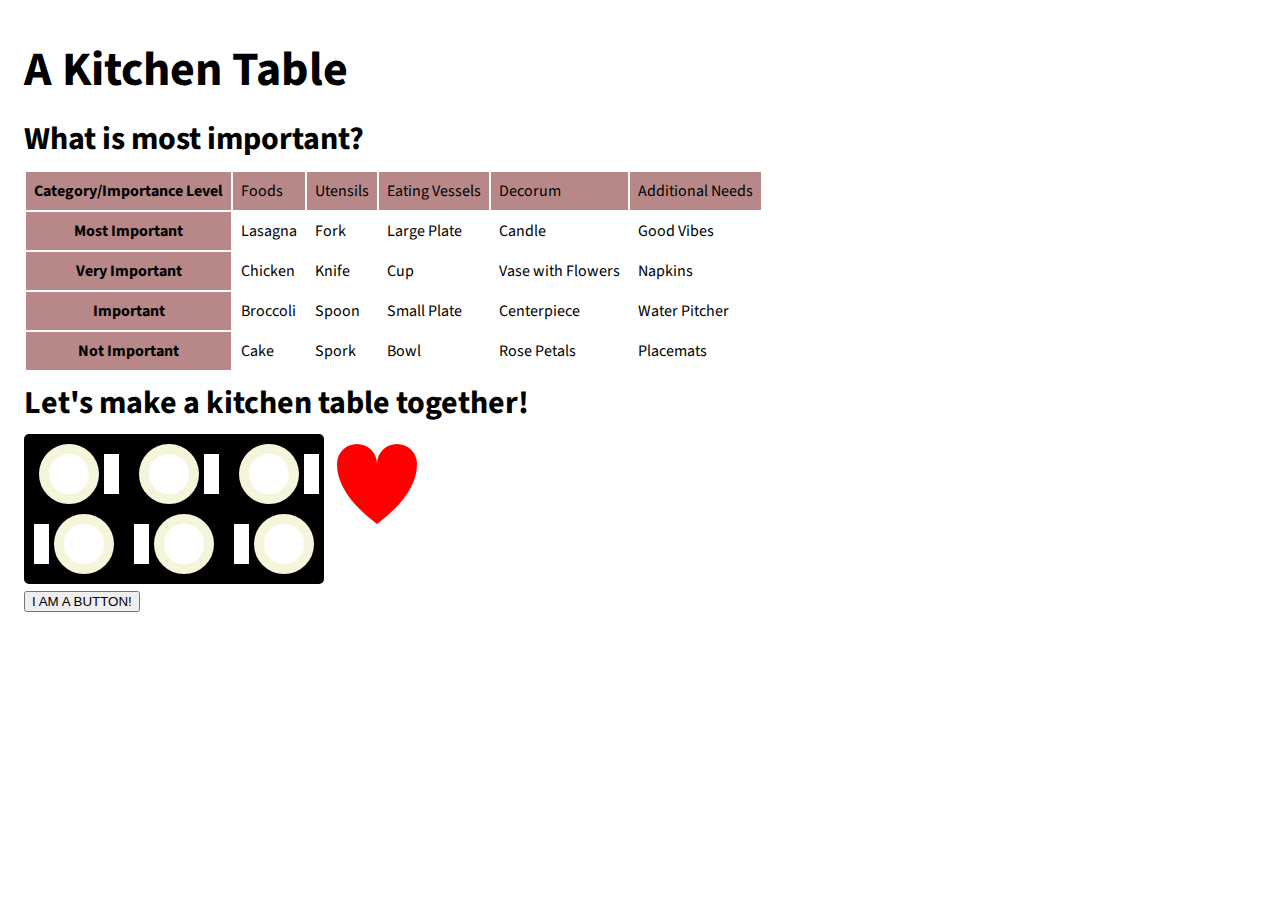
==== 1_2_basic_html/index.html @ 07c8841c "Tutorial 1.2 Completed" ====
<!-- - [ ] Make your own [HTML table](https://developer.mozilla.org/en-US/docs/Learn/HTML/Tables/Basics) with different data, either real or made up. For full credit, this table **must**:
  - [ ] have at least one more column than the sample code.
  - [ ] include a class name that is relevant to the table AND changes something about the style of a cell, cells, row, or rows.
- [ ] Add rectangles to your svg. For reference you should use the [MDN documentation](https://developer.mozilla.org/en-US/docs/Web/SVG/Element/rect) for svg rectangles.  
- [ ] Push these changes up to your forked repository. You should see your commit and any code changes in the github repo. Confirm that you see your changes in the deployed site. Follow the details outlined in the [deploy and submit below](#deploy--submit) to recieve credit.

**BONUS:**

- [ ] Add a path to your SVG. Use the [MDN documentation on paths](https://developer.mozilla.org/en-US/docs/Web/SVG/Element/path) to help you build a function to illustrate those paths. 
- [ ] Add an image to your page using [image tags](https://developer.mozilla.org/en-US/docs/Web/HTML/Element/img) (`<img />`). 
- [ ] Add a [button](https://developer.mozilla.org/en-US/docs/Web/HTML/Element/button) or [input](https://developer.mozilla.org/en-US/docs/Web/HTML/Element/input) to your page.  -->


<!DOCTYPE html>
<head>
  <meta charset="utf-8">
  <title>Creating a Beautiful Kitchen Table</title>
  <link rel="stylesheet" href="https://fonts.googleapis.com/css?family=Source+Sans+Pro">
  <link rel="stylesheet" href="./style.css">
</head>
<body>
  <h1>A Kitchen Table</h1>
  <h3>What is most important?</h3>
  <table>
    <tr class="topRow">
      <th>Category/Importance Level</th>
      <td>Foods</td>
      <td>Utensils</td>
      <td>Eating Vessels</td>
      <td>Decorum</td>
      <td>Additional Needs</td>
    </tr>
    <tr>
      <th>Most Important</th>
      <td>Lasagna</td>
      <td>Fork</td>
      <td>Large Plate</td>
      <td>Candle</td>
      <td>Good Vibes</td>
    </tr>
    <tr>
      <th>Very Important</th>
      <td>Chicken</td>
      <td>Knife</td>
      <td>Cup</td>
      <td>Vase with Flowers</td>
      <td>Napkins</td>
    </tr>
    <tr>
      <th>Important</th>
      <td>Broccoli</td>
      <td>Spoon</td>
      <td>Small Plate</td>
      <td>Centerpiece</td>
      <td>Water Pitcher</td>
    </tr>
    <tr>
      <th>Not Important</th>
      <td>Cake</td>
      <td>Spork</td>
      <td>Bowl</td>
      <td>Rose Petals</td>
      <td>Placemats</td>
    </tr>
  </table>
  <h3>Let's make a kitchen table together!</h3>
  <svg>
     <!-- Rounded corner rectangle -->
    <rect id="table" x="0" width="300" height="150" rx="5"/>
    <circle cx="45" cy="40" r="25" stroke="beige" stroke-width="10" fill="white"/>
    <circle cx="145" cy="40" r="25" stroke="beige" stroke-width="10" fill="white"/>
    <circle cx="245" cy="40" r="25" stroke="beige" stroke-width="10" fill="white"/>
    <circle cx="60" cy="110" r="25" stroke="beige" stroke-width="10" fill="white"/>
    <circle cx="160" cy="110" r="25" stroke="beige" stroke-width="10" fill="white"/>
    <circle cx="260" cy="110" r="25" stroke="beige" stroke-width="10" fill="white"/>
    <rect class="napkin" x="80" y="20" width="15" height="40" fill="white" />
    <rect class="napkin" x="180" y="20" width="15" height="40" fill="white" />
    <rect class="napkin" x="280" y="20" width="15" height="40" fill="white" />
    <rect class="napkin" x="10" y="90" width="15" height="40" fill="white" />
    <rect class="napkin" x="110" y="90" width="15" height="40" fill="white" />
    <rect class="napkin" x="210" y="90" width="15" height="40" fill="white" />
  </svg>
  <svg>
    <path
    d="M 10,30
           A 20,20 0,0,1 50,30
           A 20,20 0,0,1 90,30
           Q 90,60 50,90
           Q 10,60 10,30 z" fill ="red"/>
  </svg>
  <br>
  <button>I AM A BUTTON!</button>
</body>
</html>
---- 1_2_basic_html/style.css ----
body {
  font-family: "Source Sans Pro", sans-serif;
  font-size: 16px;
  padding: 1em;
}

h1 {
  font-size: 3em;
  margin: 0.25em 0;
}

h3 {
  font-size: 2em;
  margin: 0.25em 0;
}

p {
  font-size: 1em;
}

td{
  padding:8px;
}
th{
  padding:8px;
  background-color: rgb(184, 136, 136);
}

.topRow{
  background-color: rgb(184, 136, 136);
}
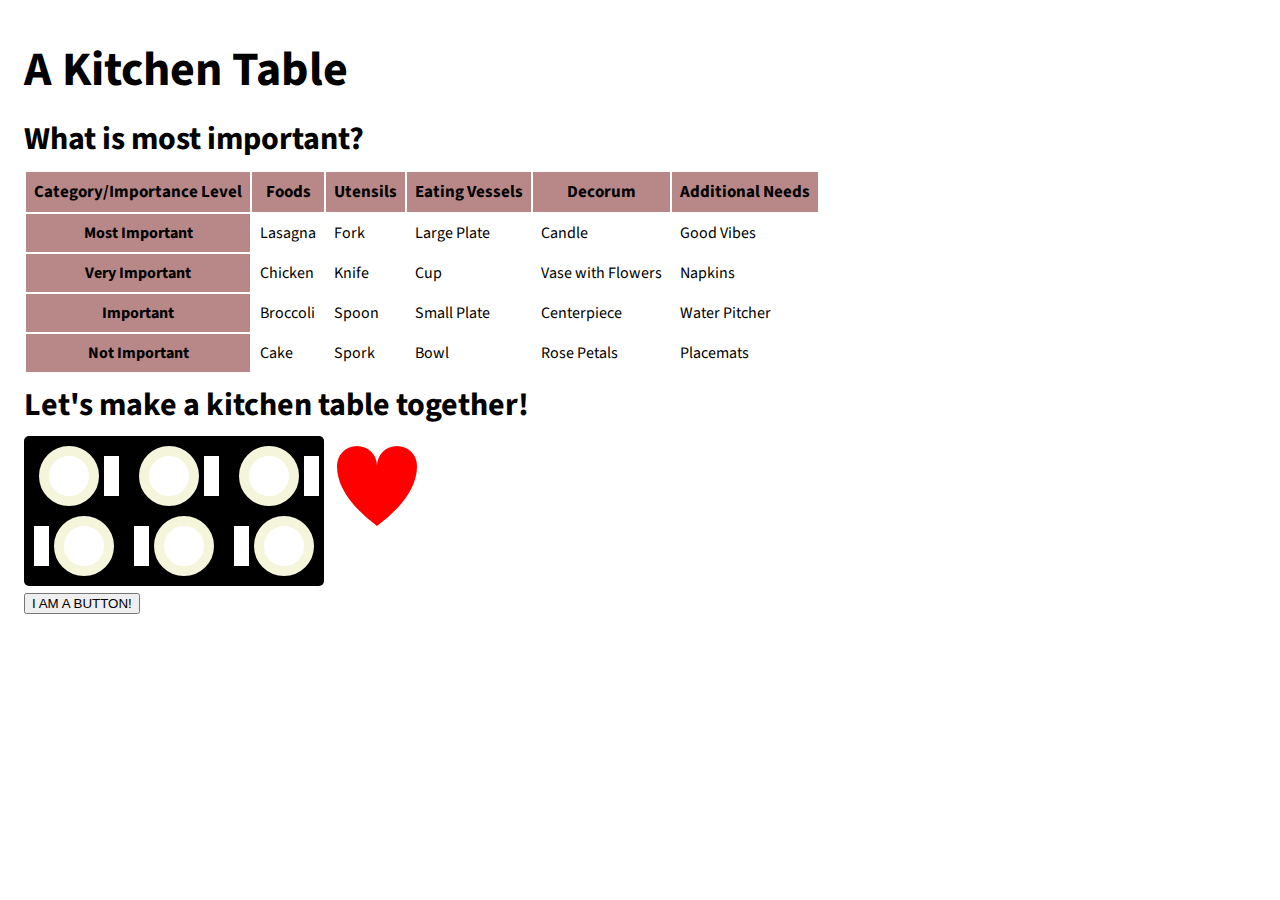
==== commit f26e45f2: "fixed table structure" ====
--- a/1_2_basic_html/index.html
+++ b/1_2_basic_html/index.html
@@ -22,14 +22,18 @@
   <h1>A Kitchen Table</h1>
   <h3>What is most important?</h3>
   <table>
-    <tr class="topRow">
-      <th>Category/Importance Level</th>
-      <td>Foods</td>
-      <td>Utensils</td>
-      <td>Eating Vessels</td>
-      <td>Decorum</td>
-      <td>Additional Needs</td>
-    </tr>
+    <!-- made the adjustment to have thead tag for proper structure based on feedback-->
+    <thead>
+        <tr class="topRow">
+          <th>Category/Importance Level</th>
+          <th>Foods</th>
+          <th>Utensils</th>
+          <th>Eating Vessels</th>
+          <th>Decorum</th>
+          <th>Additional Needs</th>
+        </tr>
+    </thead>
+    <tbody>
     <tr>
       <th>Most Important</th>
       <td>Lasagna</td>
@@ -62,6 +66,7 @@
       <td>Rose Petals</td>
       <td>Placemats</td>
     </tr>
+  </tbody>
   </table>
   <h3>Let's make a kitchen table together!</h3>
   <svg>
--- a/1_2_basic_html/style.css
+++ b/1_2_basic_html/style.css
@@ -29,4 +29,9 @@
 
 .topRow{
   background-color: rgb(184, 136, 136);
+}
+
+thead{
+  text-align: center;
+  font-size: 17px;
 }